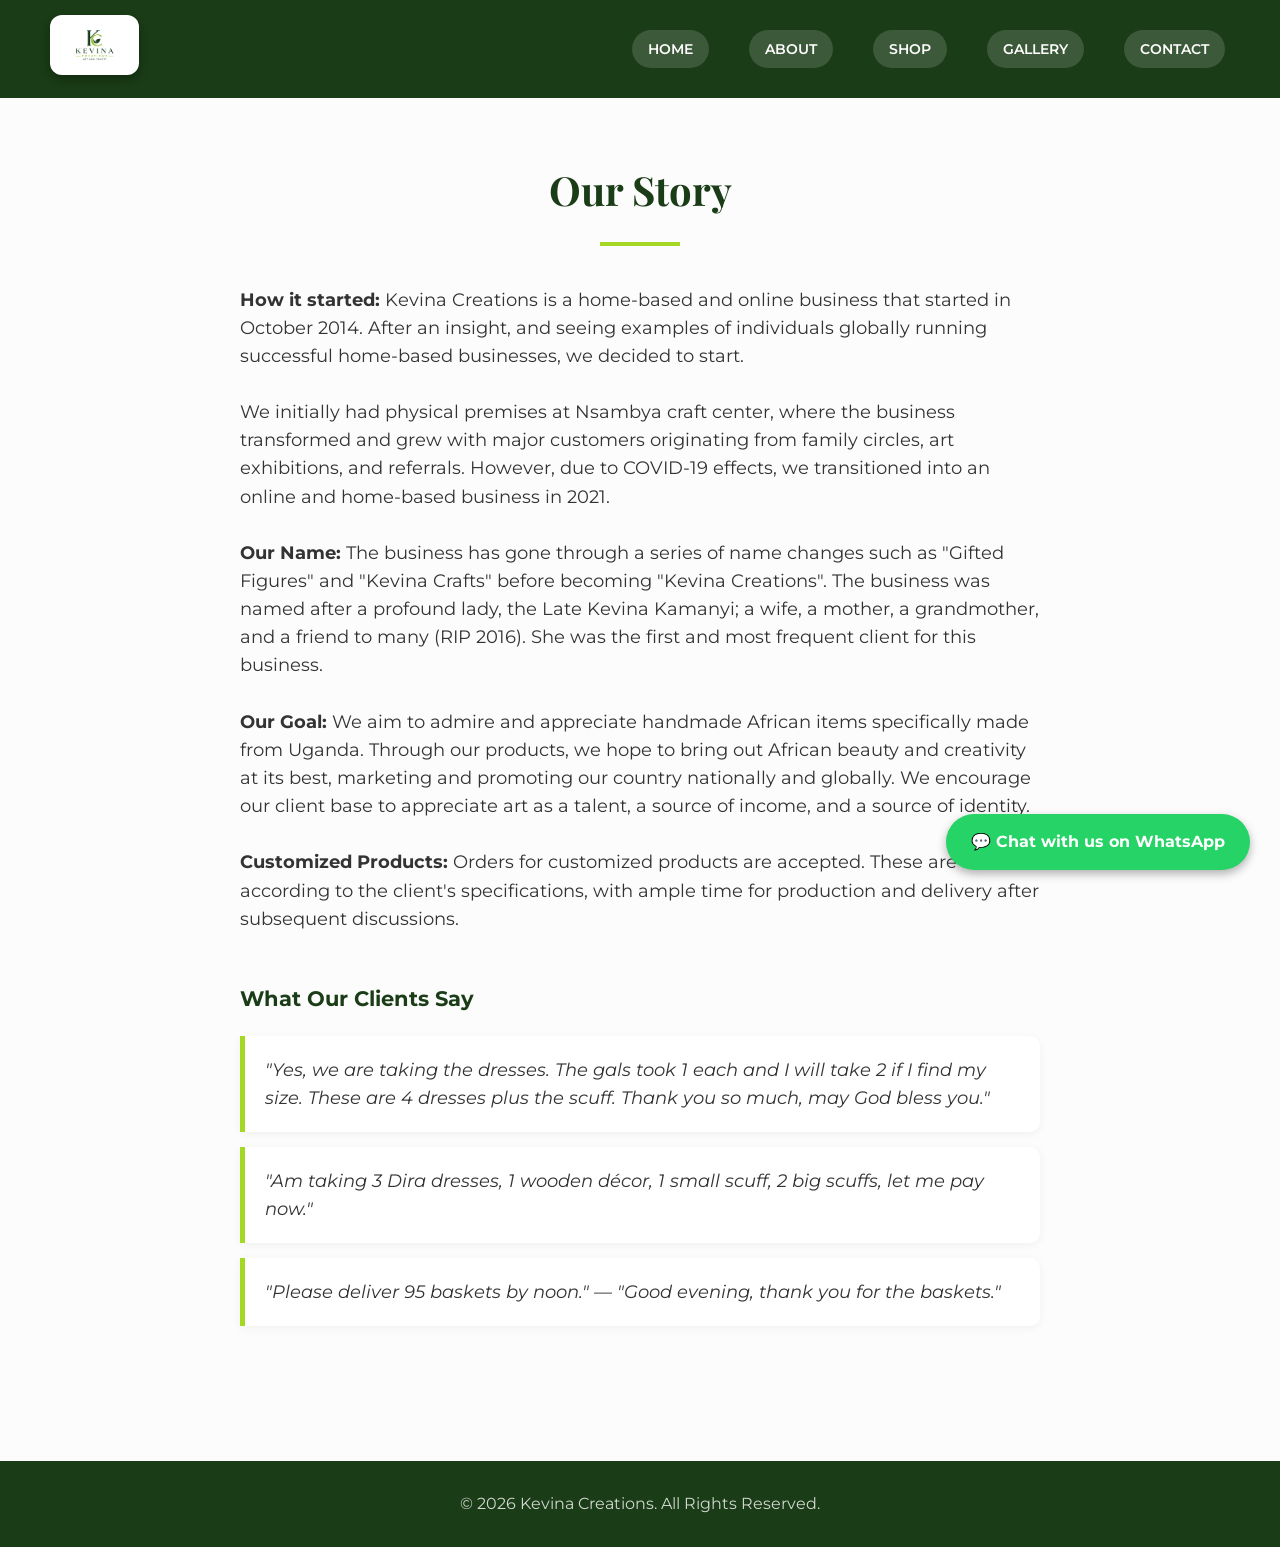
==== about.html @ 618703ba "Update about.html" ====
<!DOCTYPE html>
<html lang="en">
<head>
    <meta charset="UTF-8">
    <meta name="viewport" content="width=device-width, initial-scale=1.0">
    <title>About Us | Kevina Creations</title>
    <link rel="stylesheet" href="style.css">
</head>
<body>

    <header>
        <div class="logo">
            <img src="logo.png" alt="Kevina Creations Logo">
        </div>
        <nav>
            <ul>
            <li><a href="index.html">Home</a></li>
<li><a href="about.html" class="active">About</a></li>
<li><a href="shop.html">Shop</a></li>
<li><a href="gallery.html">Gallery</a></li>
<li><a href="contact.html">Contact</a></li>
            </ul>
        </nav>
    </header>

    <section class="container">
        <h2>Our Story</h2>
        <div class="section-divider"></div>
        
        <div style="max-width: 800px; margin: 0 auto; font-size: 1.1rem;">
            <p><strong>How it started:</strong> Kevina Creations is a home-based and online business that started in October 2014. After an insight, and seeing examples of individuals globally running successful home-based businesses, we decided to start.</p>
            <br>
            <p>We initially had physical premises at Nsambya craft center, where the business transformed and grew with major customers originating from family circles, art exhibitions, and referrals. However, due to COVID-19 effects, we transitioned into an online and home-based business in 2021.</p>
            <br>
            <p><strong>Our Name:</strong> The business has gone through a series of name changes such as "Gifted Figures" and "Kevina Crafts" before becoming "Kevina Creations". The business was named after a profound lady, the Late Kevina Kamanyi; a wife, a mother, a grandmother, and a friend to many (RIP 2016). She was the first and most frequent client for this business.</p>
            <br>
            <p><strong>Our Goal:</strong> We aim to admire and appreciate handmade African items specifically made from Uganda. Through our products, we hope to bring out African beauty and creativity at its best, marketing and promoting our country nationally and globally. We encourage our client base to appreciate art as a talent, a source of income, and a source of identity.</p>
            <br>
            <p><strong>Customized Products:</strong> Orders for customized products are accepted. These are made according to the client's specifications, with ample time for production and delivery after subsequent discussions.</p>
            <!-- Testimonials -->
<div style="margin-top: 50px;">
    <h3 style="color: var(--dark-green); margin-bottom: 20px;">What Our Clients Say</h3>
    
    <div class="testimonial">"Yes, we are taking the dresses. The gals took 1 each and I will take 2 if I find my size. These are 4 dresses plus the scuff. Thank you so much, may God bless you."</div>
    
    <div class="testimonial">"Am taking 3 Dira dresses, 1 wooden décor, 1 small scuff, 2 big scuffs, let me pay now."</div>
    
    <div class="testimonial">"Please deliver 95 baskets by noon." — "Good evening, thank you for the baskets."</div>
</div>
        </div>
    </section>

    <a href="https://wa.me/256772540891" class="whatsapp-btn" target="_blank">
        💬 Chat with us on WhatsApp
    </a>

    <footer>
        <p>&copy; 2026 Kevina Creations. All Rights Reserved.</p>
    </footer>

</body>
</html>
---- style.css ----
@import url('https://fonts.googleapis.com/css2?family=Montserrat:wght@400;600&family=Playfair+Display:wght@700&display=swap');

:root {
    --dark-green: #1a3c16;
    --lemon-green: #a4d825;
    --bg-color: #fcfcfc;
    --text-color: #333;
}

* { margin: 0; padding: 0; box-sizing: border-box; }
body { font-family: 'Montserrat', sans-serif; background-color: var(--bg-color); color: var(--text-color); line-height: 1.6; }

/* Navbar */
header { background-color: var(--dark-green); padding: 15px 50px; display: flex; justify-content: space-between; align-items: center; position: sticky; top: 0; z-index: 100; }
header .logo img {
    background-color: white !important;
    padding: 8px 15px !important; 
    border-radius: 12px !important; 
    box-shadow: 0 4px 10px rgba(0, 0, 0, 0.3) !important; 
    height: 60px !important; 
    width: auto !important;
}
nav ul { list-style: none; display: flex; gap: 30px; }
nav a { color: white; text-decoration: none; font-weight: 600; text-transform: uppercase; font-size: 14px; transition: 0.3s; }
nav a:hover { color: var(--lemon-green); }

/* Hero Section */
.hero { text-align: center; padding: 100px 20px; background: linear-gradient(rgba(26, 60, 22, 0.8), rgba(26, 60, 22, 0.8)), url('https://images.unsplash.com/photo-1590727263548-234a54b428c2?ixlib=rb-4.0.3&auto=format&fit=crop&w=1920&q=80') center/cover; color: white; }
.hero h1 { font-family: 'Playfair Display', serif; font-size: 3rem; margin-bottom: 20px; color: var(--lemon-green); }
.hero p { font-size: 1.2rem; max-width: 800px; margin: 0 auto 30px; }

/* Buttons */
.btn { display: inline-block; padding: 12px 30px; background-color: var(--lemon-green); color: var(--dark-green); text-decoration: none; font-weight: bold; border-radius: 5px; transition: 0.3s; }
.btn:hover { background-color: white; }

/* Content Sections */
.container { max-width: 1200px; margin: 0 auto; padding: 60px 20px; }
h2 { font-family: 'Playfair Display', serif; color: var(--dark-green); font-size: 2.5rem; margin-bottom: 20px; text-align: center; }
.section-divider { width: 80px; height: 4px; background-color: var(--lemon-green); margin: 0 auto 40px; }

/* Shop Grid */
.shop-grid { display: grid; grid-template-columns: repeat(auto-fit, minmax(300px, 1fr)); gap: 30px; }
.category-card { background: white; border-radius: 10px; padding: 30px; box-shadow: 0 5px 15px rgba(0,0,0,0.05); border-top: 5px solid var(--lemon-green); }
.category-card h3 { color: var(--dark-green); margin-bottom: 15px; font-family: 'Playfair Display', serif; font-size: 1.5rem; }
.category-card ul { list-style: none; }
.category-card li { padding: 8px 0; border-bottom: 1px solid #eee; display: flex; justify-content: space-between; }
.category-card li span { font-weight: bold; color: var(--dark-green); }

/* Contact Box */
.contact-box { background: white; padding: 40px; border-radius: 10px; box-shadow: 0 5px 15px rgba(0,0,0,0.05); text-align: center; max-width: 600px; margin: 0 auto; }
.contact-box p { margin: 15px 0; font-size: 1.1rem; }

/* Floating WhatsApp Button */
.whatsapp-btn { position: fixed; bottom: 30px; right: 30px; background-color: #25D366; color: white; padding: 15px 25px; border-radius: 50px; text-decoration: none; font-weight: bold; box-shadow: 0 4px 10px rgba(0,0,0,0.3); display: flex; align-items: center; gap: 10px; z-index: 1000; transition: 0.3s; }
.whatsapp-btn:hover { transform: scale(1.05); }

/* Footer */
footer { background-color: var(--dark-green); color: white; text-align: center; padding: 30px 20px; margin-top: 60px; }
footer p { opacity: 0.8; }
/* Gallery Styles */
.gallery-grid { display: grid; grid-template-columns: repeat(auto-fit, minmax(250px, 1fr)); gap: 20px; }
.gallery-item { background: white; padding: 15px; border-radius: 10px; box-shadow: 0 5px 15px rgba(0,0,0,0.05); text-align: center; }
.gallery-item img { width: 100%; height: 250px; object-fit: cover; border-radius: 5px; margin-bottom: 15px; }
.gallery-item h4 { color: var(--dark-green); margin-bottom: 5px; font-size: 1.2rem; }
.gallery-item p { font-weight: bold; color: var(--lemon-green); font-size: 1.1rem; }

/* Testimonial Blockquote Style */
.testimonial { background: #fff; padding: 20px; border-left: 5px solid var(--lemon-green); margin-bottom: 15px; font-style: italic; box-shadow: 0 2px 10px rgba(0,0,0,0.05); border-radius: 0 10px 10px 0; }
/* Mobile Responsive Fix */
@media (max-width: 768px) {
    header {
        flex-direction: column;
        padding: 15px;
        gap: 15px;
    }
    .logo img {
        height: 50px; 
    }
    nav ul {
        flex-wrap: wrap;
        justify-content: center;
        gap: 10px 15px;
    }
    nav a {
        font-size: 13px;
    }
    .whatsapp-btn {
        padding: 10px 15px;
        font-size: 14px;
        bottom: 15px;
        right: 15px;
    }
    .social-links {
    flex-wrap: wrap;
    gap: 15px;
              }
}
/* Social Media Links with Icons */
.social-links {
    margin-top: 15px;
    display: flex;
    justify-content: center;
    gap: 25px;
    align-items: center;
}

.social-links a {
    color: var(--lemon-green);
    text-decoration: none;
    display: flex;
    align-items: center;
    gap: 8px;
    font-weight: bold;
    transition: 0.3s;
}

.social-links a:hover {
    color: white;
}

.social-links svg {
    width: 24px;
    height: 24px;
    fill: currentColor;
}
/* Stylish Menu Buttons */
header nav a {
    color: white;
    text-decoration: none;
    font-weight: 600;
    text-transform: uppercase;
    font-size: 14px;
    padding: 8px 16px !important; 
    border-radius: 20px !important; 
    background-color: rgba(255, 255, 255, 0.15) !important; 
    transition: 0.3s ease-in-out;
    display: inline-block;
    margin: 5px; /* Adds a little space around each button */
}

/* What happens when a customer hovers or taps */
header nav a:hover {
    background-color: var(--lemon-green) !important;
    color: var(--dark-green) !important;
    box-shadow: 0 4px 8px rgba(0,0,0,0.2);
}

/* Adjust spacing for mobile phones */
@media (max-width: 768px) {
    header nav a {
        padding: 6px 12px !important;
        font-size: 12px;
    }
    /* Active Page Underline */
header nav a.active {
    text-decoration: underline;
    text-decoration-color: var(--lemon-green);
    text-decoration-thickness: 3px;
    text-underline-offset: 6px; /* Pushes the line down so it doesn't touch the text */
}
}
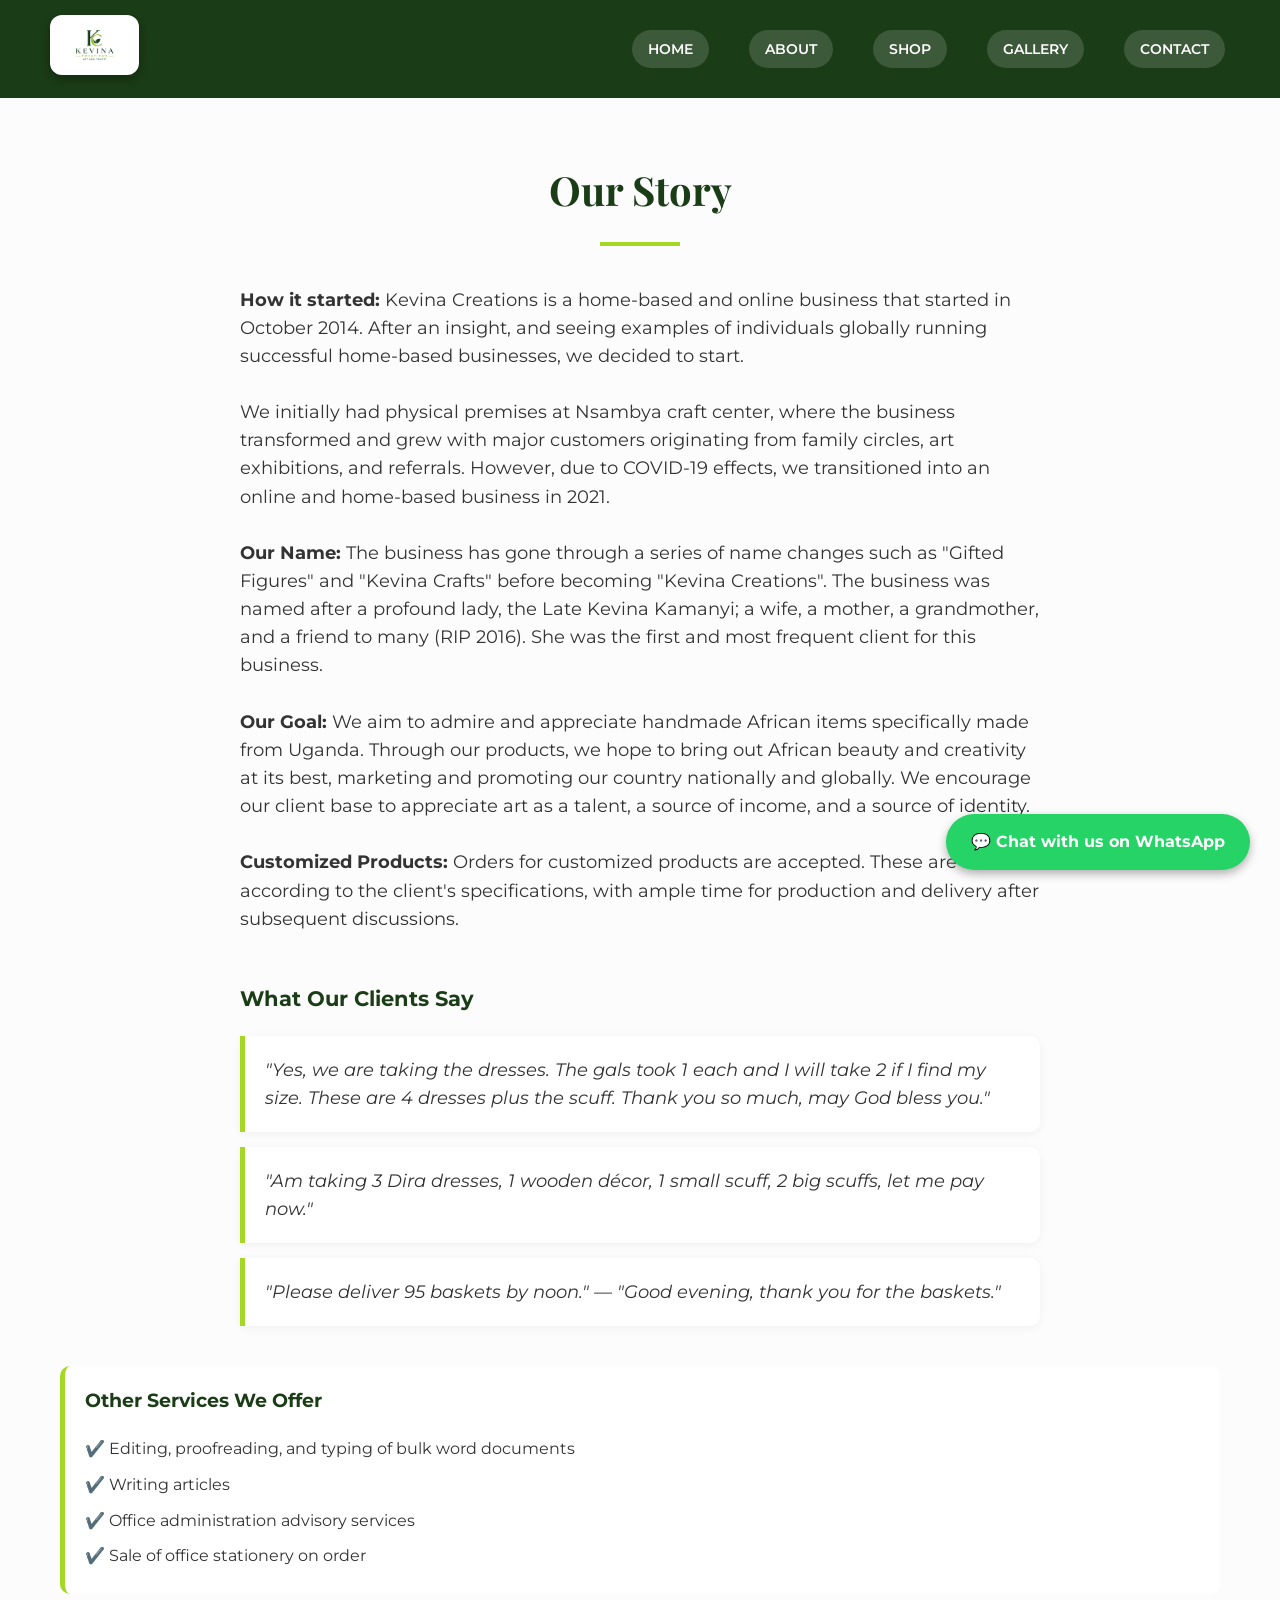
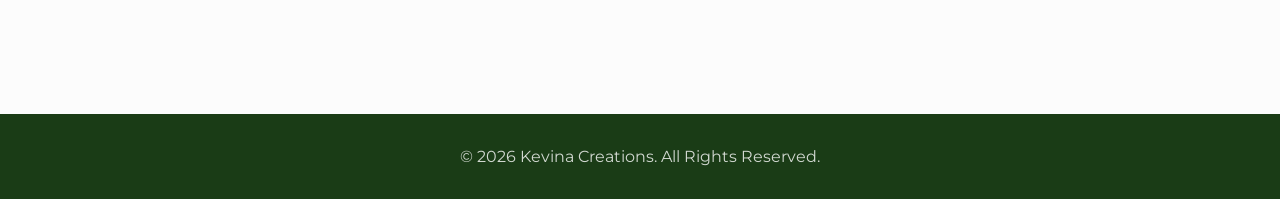
==== commit db96cf8f: "Update about.html" ====
--- a/about.html
+++ b/about.html
@@ -48,6 +48,15 @@
     <div class="testimonial">"Please deliver 95 baskets by noon." — "Good evening, thank you for the baskets."</div>
 </div>
         </div>
+        <div style="margin-top: 40px; background-color: white; padding: 20px; border-radius: 10px; border-left: 5px solid var(--lemon-green);">
+    <h3 style="color: var(--dark-green); margin-bottom: 15px;">Other Services We Offer</h3>
+    <ul style="list-style-type: none; padding-left: 0;">
+        <li style="padding: 5px 0;">✔️ Editing, proofreading, and typing of bulk word documents</li>
+        <li style="padding: 5px 0;">✔️ Writing articles</li>
+        <li style="padding: 5px 0;">✔️ Office administration advisory services</li>
+        <li style="padding: 5px 0;">✔️ Sale of office stationery on order</li>
+    </ul>
+        </div>
     </section>
 
     <a href="https://wa.me/256772540891" class="whatsapp-btn" target="_blank">
--- a/style.css
+++ b/style.css
@@ -159,3 +159,42 @@
     text-underline-offset: 6px; /* Pushes the line down so it doesn't touch the text */
 }
 }
+/* Home Page Mockup Images */
+.mockup-grid {
+    display: flex;
+    justify-content: center;
+    gap: 20px;
+    margin-top: 40px;
+    padding: 0 20px;
+}
+
+.mockup-grid img {
+    width: 100%;
+    max-width: 400px;
+    height: 300px;
+    object-fit: cover;
+    border-radius: 12px;
+    box-shadow: 0 8px 20px rgba(0,0,0,0.4);
+    border: 3px solid var(--lemon-green);
+    transition: transform 0.3s ease;
+}
+
+@media (max-width: 768px) {
+    .mockup-grid {
+        flex-direction: column;
+        align-items: center;
+    }
+    .mockup-grid img {
+        max-width: 100%;
+        height: auto;
+    }
+}
+@media (max-width: 768px) {
+    .hero h1 {
+        font-size: 2rem !important;
+    }
+    .hero p {
+        font-size: 0.9rem !important;
+        padding: 0 15px;
+    }
+}
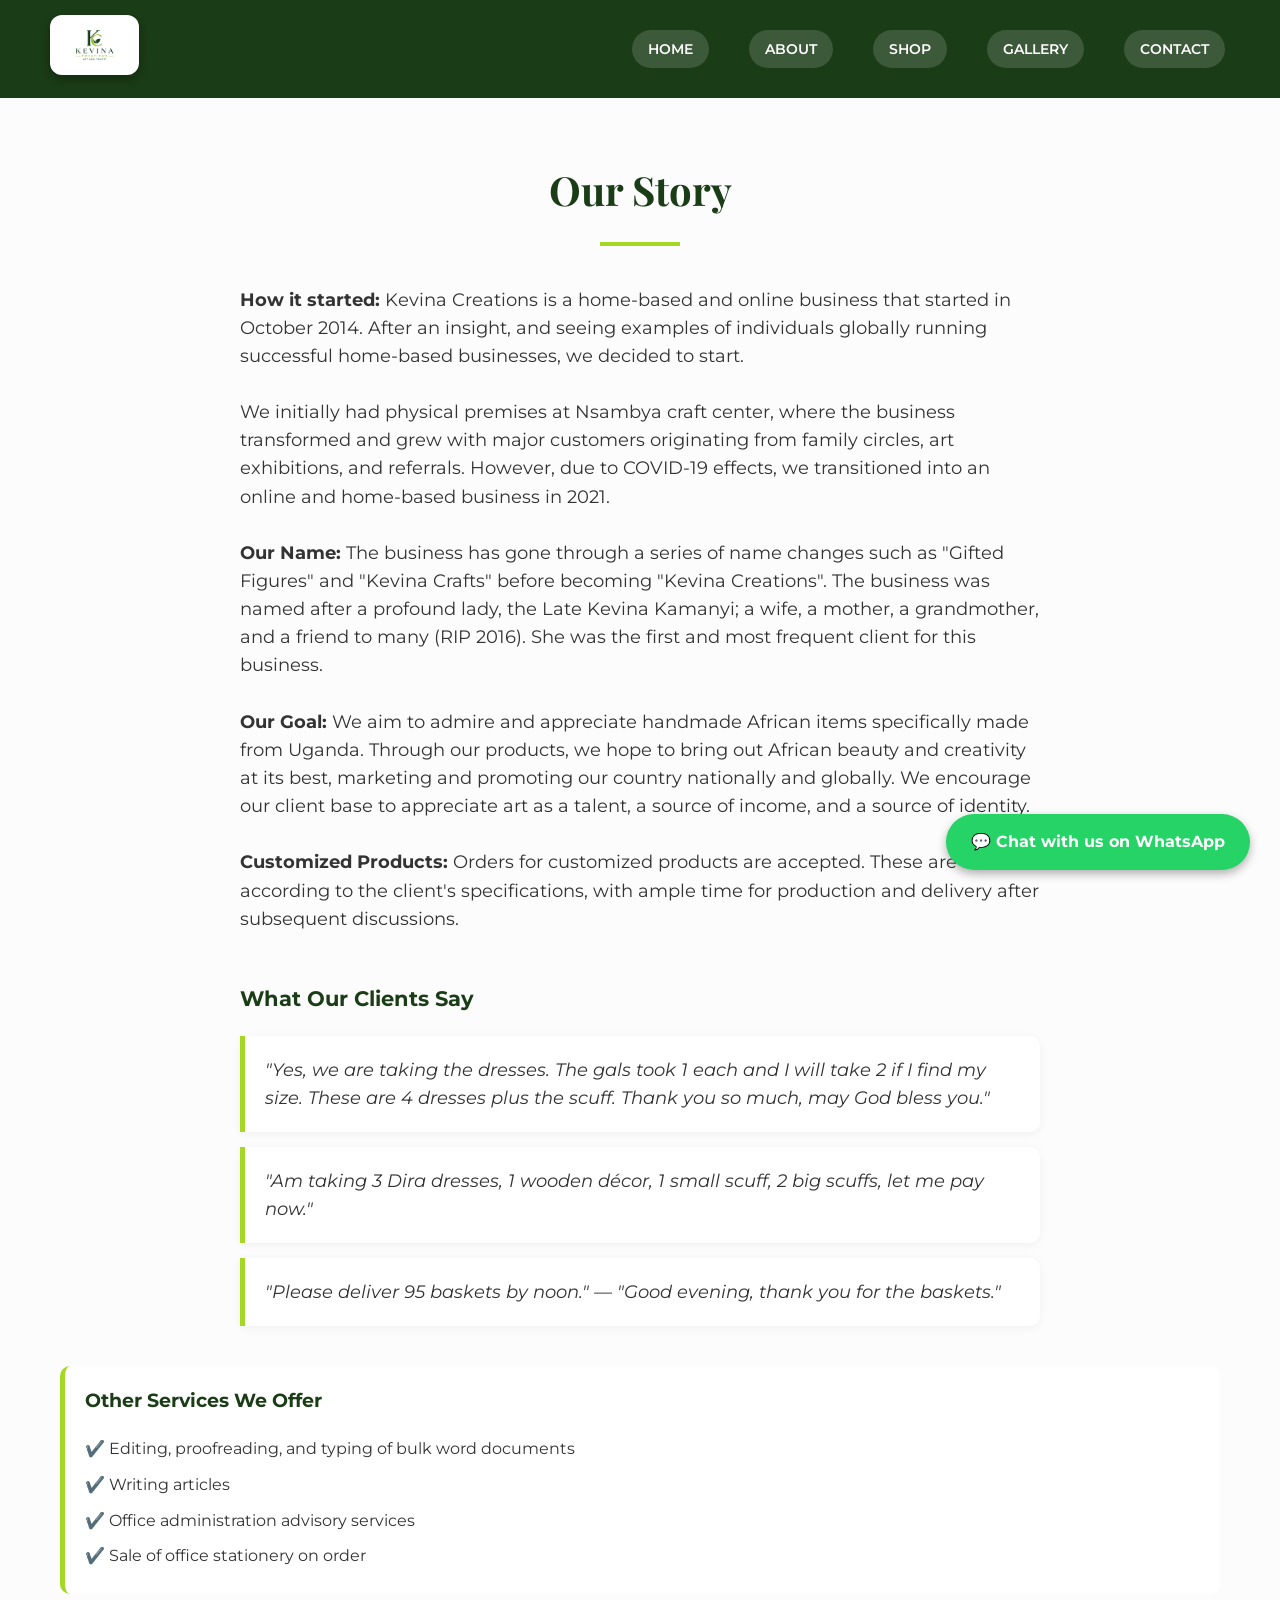
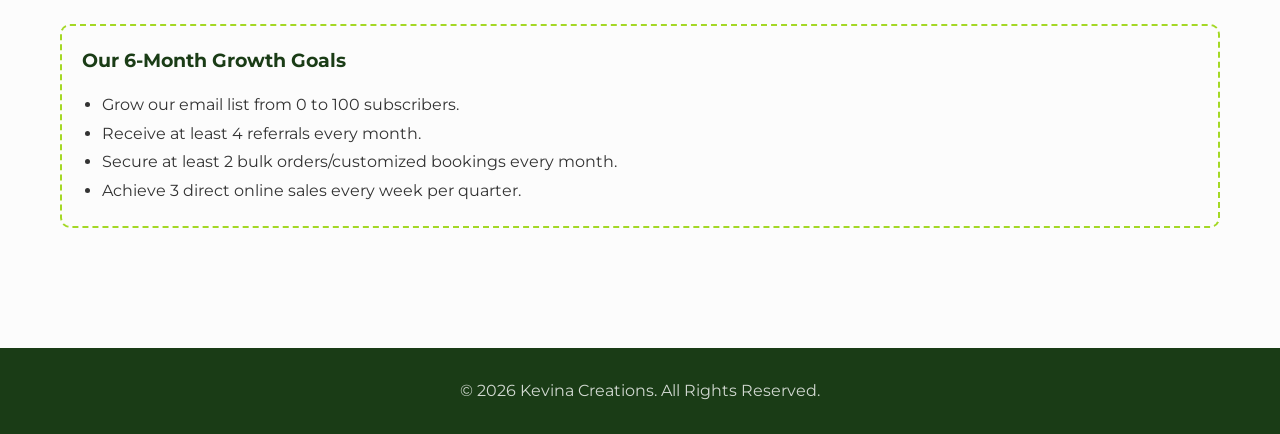
==== commit 209d38fc: "Update about.html" ====
--- a/about.html
+++ b/about.html
@@ -57,6 +57,15 @@
         <li style="padding: 5px 0;">✔️ Sale of office stationery on order</li>
     </ul>
         </div>
+        <div style="margin-top: 30px; padding: 20px; border: 2px dashed var(--lemon-green); border-radius: 10px;">
+    <h3 style="color: var(--dark-green); margin-bottom: 15px;">Our 6-Month Growth Goals</h3>
+    <ul style="padding-left: 20px; line-height: 1.8;">
+        <li>Grow our email list from 0 to 100 subscribers.</li>
+        <li>Receive at least 4 referrals every month.</li>
+        <li>Secure at least 2 bulk orders/customized bookings every month.</li>
+        <li>Achieve 3 direct online sales every week per quarter.</li>
+    </ul>
+        </div>
     </section>
 
     <a href="https://wa.me/256772540891" class="whatsapp-btn" target="_blank">
